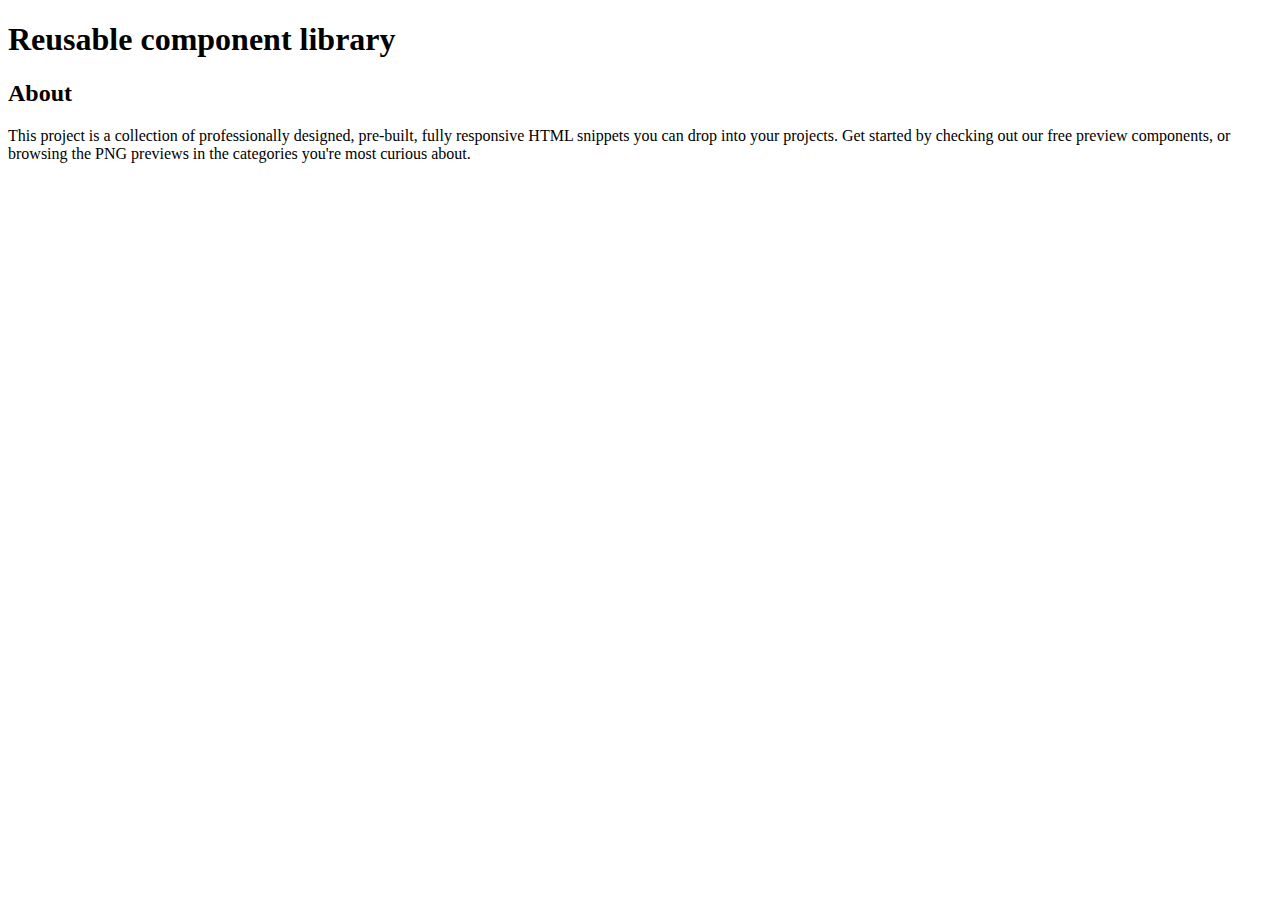
==== index.html @ 87a77516 "feat: add a basic homepage markup" ====
<!DOCTYPE html>
<!-- Главная страница -->
<html lang="ru">

<head>
    <meta charset="UTF-8">
    <meta name="viewport" content="width=device-width, initial-scale=1.0">
    <title>Home page</title>
    <link rel="stylesheet" href="./assets/css/main.css">
</head>

<body>
    <div class="page">
        <header class="header">
            <div class="container">
                <h1 class="header__heading">Reusable component library</h1>
            </div>
        </header>

        <main class="main">
            <div class="container"></div>
        </main>

        <footer class="footer">
            <div class="container">
                <h2 class="footer__heading">About</h2>

                <p class="footer__description">This project is a collection of professionally designed, pre-built, fully
                    responsive HTML snippets you can drop into your projects. Get started by checking out our free
                    preview components, or browsing the PNG previews in the categories you're most curious about.
                </p>
            </div>
        </footer>
    </div>
</body>

</html>
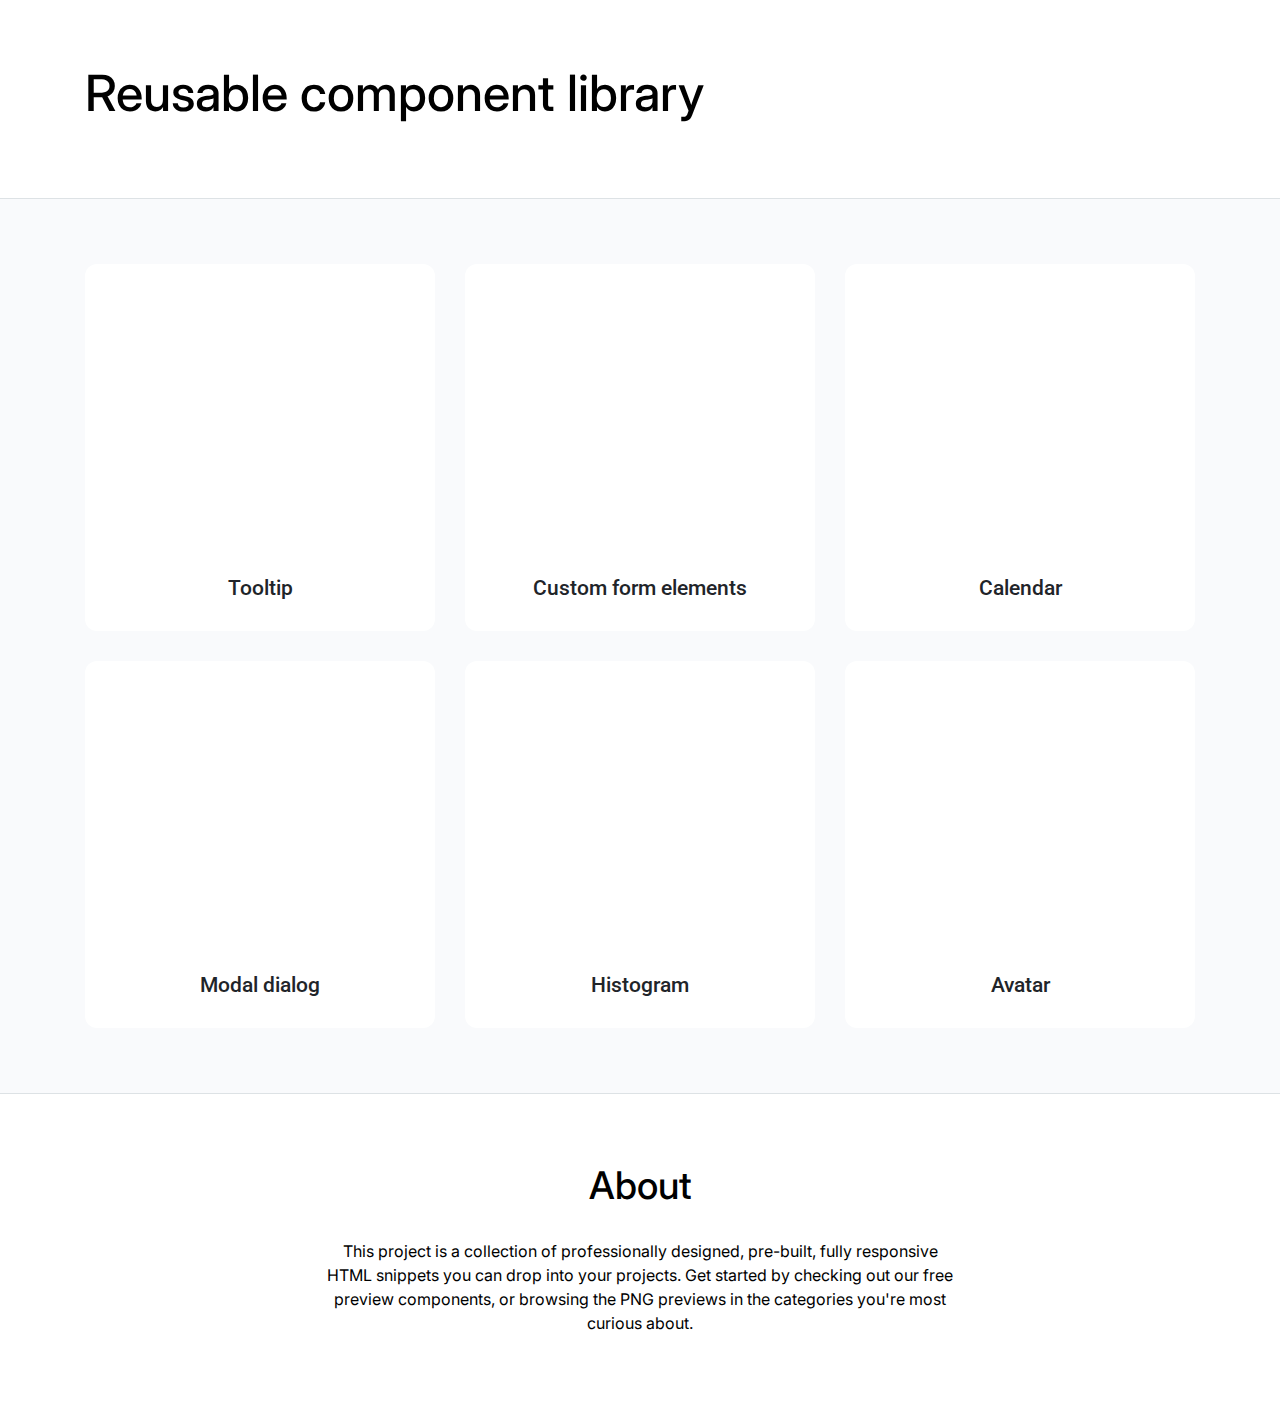
==== commit 29b85c2d: "Merge branch 'master' into 06-tooltip" ====
--- a/index.html
+++ b/index.html
@@ -17,8 +17,35 @@
             </div>
         </header>
 
-        <main class="main">
-            <div class="container"></div>
+        <main class="main page__main">
+            <div class="container">
+                <div class="main__grid">
+                    <a class="card" href="#">
+                        <div class="card__content"></div>
+                        <h3 class="card__title">Tooltip</h3>
+                    </a>
+                    <a class="card" href="#">
+                        <div class="card__content"></div>
+                        <h3 class="card__title">Custom form elements</h3>
+                    </a>
+                    <a class="card" href="#">
+                        <div class="card__content"></div>
+                        <h3 class="card__title">Calendar</h3>
+                    </a>
+                    <a class="card" href="#">
+                        <div class="card__content"></div>
+                        <h3 class="card__title">Modal dialog</h3>
+                    </a>
+                    <a class="card" href="#">
+                        <div class="card__content"></div>
+                        <h3 class="card__title">Histogram</h3>
+                    </a>
+                    <a class="card" href="#">
+                        <div class="card__content"></div>
+                        <h3 class="card__title">Avatar</h3>
+                    </a>
+                </div>
+            </div>
         </main>
 
         <footer class="footer">
--- a/assets/css/main.css
+++ b/assets/css/main.css
@@ -0,0 +1,48 @@
+@import './normalize.css';
+
+@import '../fonts/fonts.css';
+
+@import '../../components/index.css';
+
+:root {
+    --white: #FFFFFF;
+    --black: #212429;
+    --pink: #F784AD;
+    --purple: #7048E8;
+    --purple-dark: #5028C6;
+    --blue: #4263EB;
+    --blue-dark: #2342C0;
+    --red: #F03D3E;
+    --grey-1: #F8F9FA;
+    --grey-2: #DDE2E5;
+    --grey-3: #ACB5BD;
+    --grey-4: #495057;
+    --grey-5: #F9FAFC;
+
+    --error: var(--red);
+    --success: var(--blue);
+
+    --primary: var(--blue);
+    --secondary: var(--purple);
+
+    --primary-hover: var(--blue-dark);
+    --secondary-hover: var(--purple-dark);
+}
+
+*,
+*::before,
+*::after {
+    box-sizing: border-box;
+}
+
+html {
+    height: 100%;
+
+    font-size: 62.5%;
+}
+
+body {
+    height: 100%;
+
+    font-family: 'Inter', sans-serif;
+}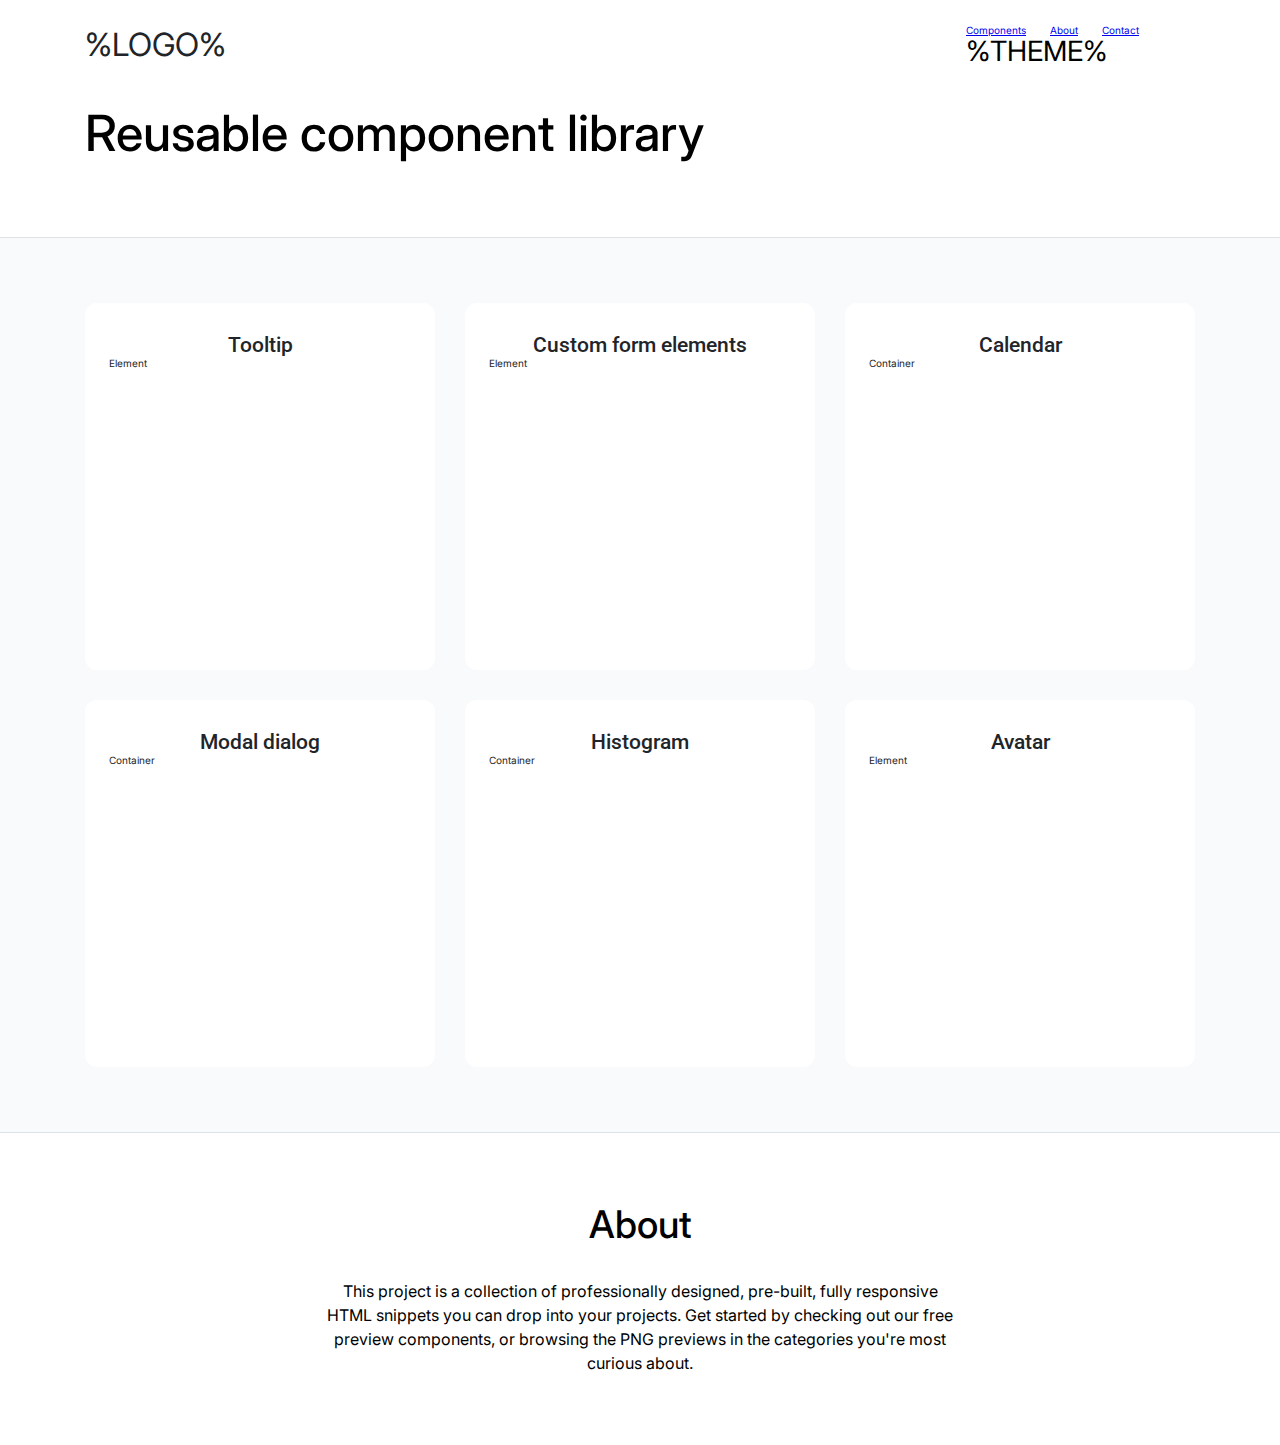
==== commit 83b340b0: "feat: update homepage layout" ====
--- a/index.html
+++ b/index.html
@@ -1,64 +1,100 @@
 <!DOCTYPE html>
-<!-- Главная страница -->
 <html lang="ru">
 
 <head>
-    <meta charset="UTF-8">
-    <meta name="viewport" content="width=device-width, initial-scale=1.0">
-    <title>Home page</title>
-    <link rel="stylesheet" href="./assets/css/main.css">
+	<meta charset="UTF-8">
+	<meta name="viewport" content="width=device-width, initial-scale=1.0">
+	<title>Home page</title>
+	<link rel="stylesheet" href="./assets/css/main.css">
 </head>
 
 <body>
-    <div class="page">
-        <header class="header">
-            <div class="container">
-                <h1 class="header__heading">Reusable component library</h1>
-            </div>
-        </header>
+	<div class="page">
+		<header class="header">
+			<div class="container">
+				<div class="header__wrapper">
+					<a href="/" class="header__logo">%LOGO%</a>
 
-        <main class="main page__main">
-            <div class="container">
-                <div class="main__grid">
-                    <a class="card" href="#">
-                        <div class="card__content"></div>
-                        <h3 class="card__title">Tooltip</h3>
-                    </a>
-                    <a class="card" href="#">
-                        <div class="card__content"></div>
-                        <h3 class="card__title">Custom form elements</h3>
-                    </a>
-                    <a class="card" href="#">
-                        <div class="card__content"></div>
-                        <h3 class="card__title">Calendar</h3>
-                    </a>
-                    <a class="card" href="#">
-                        <div class="card__content"></div>
-                        <h3 class="card__title">Modal dialog</h3>
-                    </a>
-                    <a class="card" href="#">
-                        <div class="card__content"></div>
-                        <h3 class="card__title">Histogram</h3>
-                    </a>
-                    <a class="card" href="#">
-                        <div class="card__content"></div>
-                        <h3 class="card__title">Avatar</h3>
-                    </a>
-                </div>
-            </div>
-        </main>
+					<div class="menu header__controls">
+						<nav class="header__navbar">
+							<a href="#" class="header__link header__link_active">Components</a>
+							<a href="#" class="header__link">About</a>
+							<a href="#" class="header__link">Contact</a>
+						</nav>
 
-        <footer class="footer">
-            <div class="container">
-                <h2 class="footer__heading">About</h2>
+						<div class="header__theme-switch">%THEME%</div>
+					</div>
+				</div>
 
-                <p class="footer__description">This project is a collection of professionally designed, pre-built, fully
-                    responsive HTML snippets you can drop into your projects. Get started by checking out our free
-                    preview components, or browsing the PNG previews in the categories you're most curious about.
-                </p>
-            </div>
-        </footer>
-    </div>
+				<h1 class="header__heading">Reusable component library</h1>
+			</div>
+		</header>
+
+		<main class="main page__main">
+			<div class="container">
+				<div class="main__grid">
+					<a class="card" href="#">
+						<div class="card__content"></div>
+						<div class="card__footer">
+							<h3 class="card__title">Tooltip</h3>
+							<span class="card__subtitle">Element</span>
+						</div>
+					</a>
+
+					<a class="card" href="#">
+						<div class="card__content"></div>
+						<div class="card__footer">
+							<h3 class="card__title">Custom form elements</h3>
+							<span class="card__subtitle">Element</span>
+						</div>
+					</a>
+
+					<a class="card" href="#">
+						<div class="card__content"></div>
+						<div class="card__footer">
+							<h3 class="card__title">Calendar</h3>
+							<span class="card__subtitle">Container</span>
+						</div>
+					</a>
+
+					<a class="card" href="#">
+						<div class="card__content"></div>
+						<div class="card__footer">
+							<h3 class="card__title">Modal dialog</h3>
+							<span class="card__subtitle">Container</span>
+						</div>
+					</a>
+
+					<a class="card" href="#">
+						<div class="card__content"></div>
+						<div class="card__footer">
+							<h3 class="card__title">Histogram</h3>
+							<span class="card__subtitle">Container</span>
+						</div>
+					</a>
+
+					<a class="card" href="#">
+						<div class="card__content"></div>
+						<div class="card__footer">
+							<h3 class="card__title">Avatar</h3>
+							<span class="card__subtitle">Element</span>
+						</div>
+					</a>
+				</div>
+			</div>
+		</main>
+
+		<footer class="footer">
+			<div class="container">
+				<h2 class="footer__heading">About</h2>
+
+				<p class="footer__description">This project is a collection of professionally designed, pre-built, fully
+					responsive HTML snippets you can drop into your projects. Get started by checking out our free
+					preview components, or browsing the PNG previews in the categories you're most curious about.
+				</p>
+			</div>
+		</footer>
+	</div>
 </body>
 
 </html>
--- a/assets/css/main.css
+++ b/assets/css/main.css
@@ -7,26 +7,41 @@
 :root {
     --white: #FFFFFF;
     --black: #212429;
+    --black-pale: #2124290D;
     --pink: #F784AD;
     --purple: #7048E8;
     --purple-dark: #5028C6;
     --blue: #4263EB;
+    --blue-light: #334D6E;
     --blue-dark: #2342C0;
+    --blue-pale: #A0B1F533;
     --red: #F03D3E;
+    --orange: #D84910;
     --grey-1: #F8F9FA;
     --grey-2: #DDE2E5;
     --grey-3: #ACB5BD;
     --grey-4: #495057;
     --grey-5: #F9FAFC;
+    --grey-cold: #334D6E;
+    --grey-cold-2: #90A0B7;
+
+    --semi-grey: #C4C4C480;
 
     --error: var(--red);
     --success: var(--blue);
+    --notification: var(--orange);
 
     --primary: var(--blue);
     --secondary: var(--purple);
 
     --primary-hover: var(--blue-dark);
     --secondary-hover: var(--purple-dark);
+}
+
+*,
+*::before,
+*::after {
+    box-sizing: border-box;
 }
 
 *,
